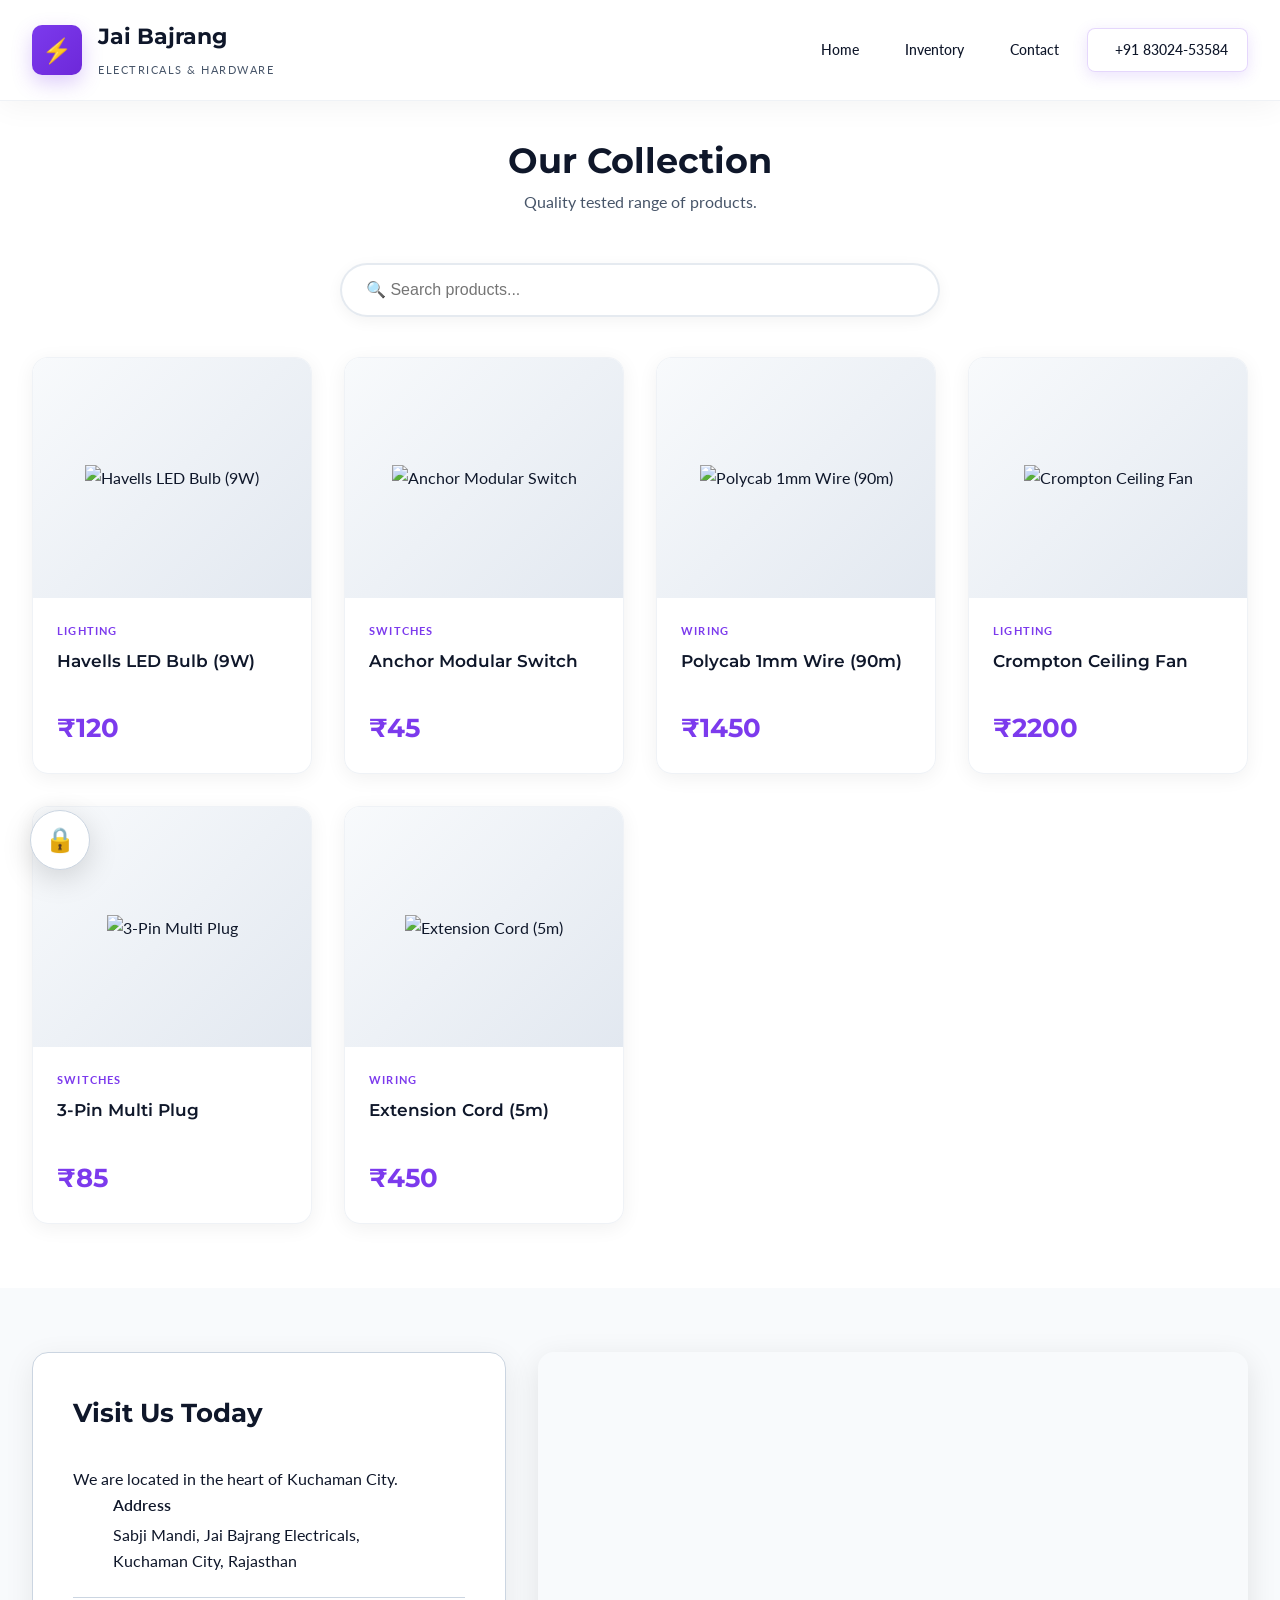
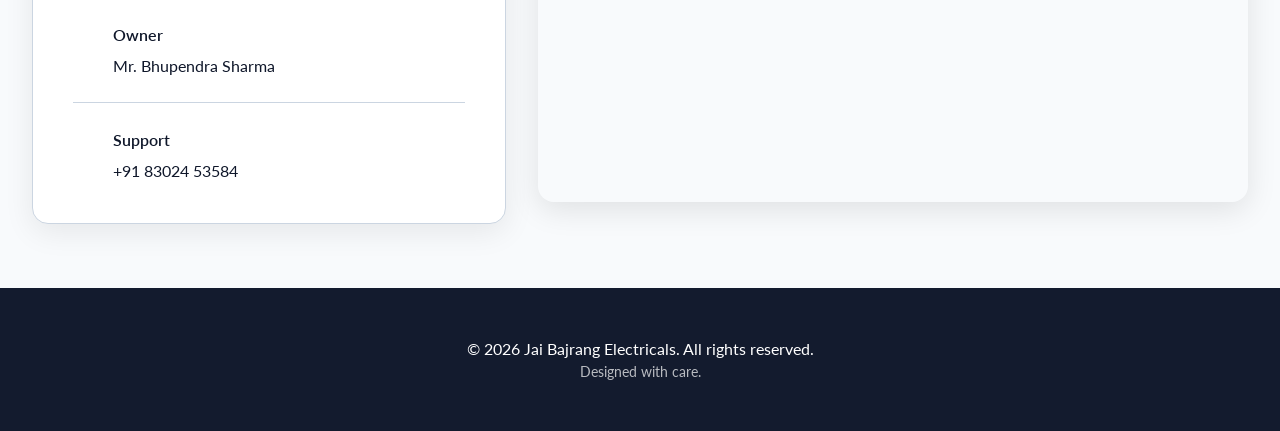
==== index.html @ 365790b5 "Add files via upload" ====
<!DOCTYPE html>
<html lang="en">

<head>
    <meta charset="UTF-8">
    <meta name="viewport" content="width=device-width, initial-scale=1.0">
    <title>Jai Bajrang Electricals | Kuchaman City</title>

    <!-- Google Fonts -->
    <link rel="preconnect" href="https://fonts.googleapis.com">
    <link rel="preconnect" href="https://fonts.gstatic.com" crossorigin>
    <link
        href="https://fonts.googleapis.com/css2?family=Montserrat:wght@300;400;500;600;700&family=Lato:wght@300;400;700&display=swap"
        rel="stylesheet">

    <!-- Lucide Icons -->
    <script src="https://unpkg.com/lucide@latest"></script>

    <style>
        /* Modern Formal Aesthetic - Jai Bajrang Electricals */
        :root {
            --primary: #7c3aed;
            --primary-dark: #6d28d9;
            --accent: #f59e0b;
            --success: #059669;
            --bg-main: #f1f5f9;
            --bg-card: #ffffff;
            --text-dark: #0f172a;
            --text-gray: #475569;
            --border: #cbd5e1;

            --font-heading: 'Montserrat', sans-serif;
            --font-body: 'Lato', sans-serif;
        }

        * {
            margin: 0;
            padding: 0;
            box-sizing: border-box;
        }

        body {
            font-family: var(--font-body);
            background: #ffffff;
            color: var(--text-dark);
            line-height: 1.6;
        }

        .container {
            max-width: 1400px;
            margin: 0 auto;
            padding: 0 2rem;
        }

        /* Header */
        .site-header {
            background: rgba(255, 255, 255, 0.85);
            backdrop-filter: blur(20px) saturate(180%);
            -webkit-backdrop-filter: blur(20px) saturate(180%);
            border-bottom: 1px solid rgba(203, 213, 225, 0.3);
            padding: 1.2rem 0;
            position: sticky;
            top: 0;
            z-index: 1000;
            box-shadow: 0 4px 30px rgba(0, 0, 0, 0.05);
        }

        .header-inner {
            display: flex;
            justify-content: space-between;
            align-items: center;
        }

        .logo-area {
            display: flex;
            align-items: center;
            gap: 1rem;
        }

        .logo-icon {
            width: 50px;
            height: 50px;
            background: linear-gradient(135deg, var(--primary) 0%, var(--primary-dark) 100%);
            border-radius: 10px;
            display: flex;
            align-items: center;
            justify-content: center;
            font-size: 1.5rem;
            box-shadow: 0 8px 20px rgba(124, 58, 237, 0.25);
        }

        .logo-text h1 {
            font-family: var(--font-heading);
            font-size: 1.4rem;
            font-weight: 700;
            color: var(--text-dark);
        }

        .logo-text .subtitle {
            font-size: 0.7rem;
            color: var(--text-gray);
            text-transform: uppercase;
            letter-spacing: 1.5px;
        }

        .main-nav {
            display: flex;
            align-items: center;
            gap: 0.5rem;
        }

        .main-nav a {
            color: var(--text-dark);
            font-weight: 500;
            font-size: 0.9rem;
            padding: 0.6rem 1.2rem;
            border-radius: 8px;
            transition: all 0.3s ease;
            text-decoration: none;
        }

        .main-nav a:hover {
            background: rgba(124, 58, 237, 0.08);
            color: var(--primary);
        }

        .btn-call {
            background: rgba(255, 255, 255, 0.9);
            backdrop-filter: blur(10px);
            border: 1px solid rgba(124, 58, 237, 0.2);
            color: var(--primary);
            padding: 0.7rem 1.5rem;
            border-radius: 10px;
            display: flex;
            align-items: center;
            gap: 0.5rem;
            font-weight: 600;
            box-shadow: 0 4px 15px rgba(124, 58, 237, 0.15);
            transition: all 0.3s ease;
        }

        .btn-call:hover {
            background: var(--primary);
            color: white;
            transform: translateY(-2px);
        }

        /* Inventory Section */
        .inventory-section {
            padding: 2rem 0 4rem 0;
            background: white;
        }

        .section-header {
            text-align: center;
            margin-bottom: 3rem;
        }

        .section-header h3 {
            font-family: var(--font-heading);
            font-size: 2.2rem;
            font-weight: 700;
            color: var(--text-dark);
        }

        .section-header p {
            color: var(--text-gray);
            font-size: 1rem;
        }

        /* Search Bar */
        .search-container {
            max-width: 600px;
            margin: 0 auto 2.5rem auto;
        }

        .search-input {
            width: 100%;
            padding: 1rem 1.5rem;
            font-size: 1rem;
            border: 2px solid rgba(203, 213, 225, 0.5);
            border-radius: 50px;
            background: rgba(255, 255, 255, 0.9);
            backdrop-filter: blur(10px);
            transition: all 0.3s ease;
            box-shadow: 0 4px 15px rgba(0, 0, 0, 0.05);
        }

        .search-input:focus {
            outline: none;
            border-color: var(--primary);
            box-shadow: 0 0 0 4px rgba(124, 58, 237, 0.1);
        }

        /* Product Grid */
        .product-grid {
            display: grid;
            grid-template-columns: repeat(auto-fill, minmax(280px, 1fr));
            gap: 2rem;
        }

        .product-card {
            background: rgba(255, 255, 255, 0.95);
            backdrop-filter: blur(20px);
            border-radius: 16px;
            overflow: hidden;
            border: 1px solid rgba(203, 213, 225, 0.3);
            transition: all 0.4s ease;
            position: relative;
            box-shadow: 0 4px 20px rgba(0, 0, 0, 0.06);
        }

        .product-card:hover {
            transform: translateY(-8px);
            box-shadow: 0 20px 40px rgba(0, 0, 0, 0.12);
        }

        .card-img-container {
            height: 240px;
            background: linear-gradient(135deg, #f8fafc 0%, #e2e8f0 100%);
            display: flex;
            align-items: center;
            justify-content: center;
        }

        .card-img-real {
            max-width: 85%;
            max-height: 85%;
            object-fit: contain;
            transition: transform 0.5s ease;
        }

        .product-card:hover .card-img-real {
            transform: scale(1.08);
        }

        .card-body {
            padding: 1.5rem;
        }

        .card-category {
            font-size: 0.7rem;
            color: var(--primary);
            text-transform: uppercase;
            letter-spacing: 1.2px;
            font-weight: 700;
            margin-bottom: 0.5rem;
        }

        .card-title {
            font-family: var(--font-heading);
            font-size: 1.05rem;
            color: var(--text-dark);
            margin-bottom: 1rem;
            font-weight: 600;
            min-height: 2.8rem;
        }

        .card-price {
            font-family: var(--font-heading);
            font-size: 1.6rem;
            font-weight: 700;
            color: var(--primary);
        }

        .delete-btn {
            position: absolute;
            top: 12px;
            right: 12px;
            background: rgba(255, 255, 255, 0.95);
            border: 1px solid rgba(239, 68, 68, 0.2);
            width: 36px;
            height: 36px;
            border-radius: 10px;
            cursor: pointer;
            color: #ef4444;
            box-shadow: 0 4px 15px rgba(0, 0, 0, 0.1);
            transition: all 0.3s ease;
            display: flex;
            align-items: center;
            justify-content: center;
            z-index: 10;
        }

        .delete-btn:hover {
            background: #ef4444;
            color: white;
        }

        /* Admin Panel */
        .admin-panel {
            background: rgba(255, 255, 255, 0.9);
            backdrop-filter: blur(20px);
            border-radius: 16px;
            padding: 2rem;
            margin-bottom: 3rem;
            border: 1px solid rgba(203, 213, 225, 0.3);
            box-shadow: 0 8px 30px rgba(0, 0, 0, 0.08);
        }

        .admin-card h4 {
            font-family: var(--font-heading);
            font-size: 1.2rem;
            margin-bottom: 1.5rem;
            font-weight: 700;
        }

        .admin-card form {
            display: grid;
            grid-template-columns: repeat(3, 1fr);
            gap: 1rem;
        }

        .admin-card input[type="file"] {
            padding: 0.6rem 1rem;
            background: white;
            cursor: pointer;
        }

        .admin-card input,
        .admin-card select {
            padding: 0.8rem 1rem;
            border: 1px solid rgba(203, 213, 225, 0.5);
            border-radius: 10px;
            font-size: 0.95rem;
        }

        .btn-add {
            background: var(--success);
            color: white;
            padding: 0.8rem 2rem;
            border: none;
            border-radius: 10px;
            cursor: pointer;
            font-weight: 600;
        }

        #logout-btn {
            margin-top: 1rem;
            background: white;
            border: 1px solid var(--border);
            padding: 0.6rem 1.5rem;
            border-radius: 10px;
            cursor: pointer;
        }

        .hidden {
            display: none;
        }

        /* Contact Section */
        .contact-section {
            padding: 4rem 0;
            background: #f8fafc;
        }

        .contact-grid {
            display: grid;
            grid-template-columns: 1fr 1.5fr;
            gap: 2rem;
        }

        .contact-info {
            background: white;
            padding: 2.5rem;
            border-radius: 16px;
            border: 1px solid var(--border);
            box-shadow: 0 8px 30px rgba(0, 0, 0, 0.08);
        }

        .contact-info h3 {
            font-family: var(--font-heading);
            font-size: 1.6rem;
            margin-bottom: 2rem;
            font-weight: 700;
        }

        .info-item {
            display: flex;
            gap: 1rem;
            margin-bottom: 1.5rem;
            padding-bottom: 1.5rem;
            border-bottom: 1px solid var(--border);
        }

        .info-item:last-child {
            border: none;
            margin: 0;
            padding-bottom: 0;
        }

        .info-item i {
            color: var(--primary);
            width: 24px;
            height: 24px;
        }

        .info-item strong {
            display: block;
            font-weight: 600;
            margin-bottom: 0.3rem;
        }

        .map-container {
            height: 450px;
            border-radius: 16px;
            overflow: hidden;
            box-shadow: 0 8px 30px rgba(0, 0, 0, 0.1);
        }

        /* Footer */
        .site-footer {
            background: rgba(15, 23, 42, 0.98);
            color: white;
            padding: 3rem 0;
            text-align: center;
        }

        .small-text {
            font-size: 0.85rem;
            opacity: 0.7;
        }

        /* Admin Float */
        .admin-float {
            position: fixed;
            bottom: 30px;
            left: 30px;
            background: white;
            border: 1px solid var(--border);
            width: 60px;
            height: 60px;
            border-radius: 50%;
            cursor: pointer;
            box-shadow: 0 8px 30px rgba(0, 0, 0, 0.15);
            display: flex;
            align-items: center;
            justify-content: center;
            font-size: 1.5rem;
            z-index: 999;
        }

        @media (max-width: 768px) {
            .header-inner {
                flex-direction: column;
                gap: 1rem;
            }

            .main-nav {
                flex-wrap: wrap;
                justify-content: center;
            }

            .product-grid {
                grid-template-columns: repeat(auto-fill, minmax(200px, 1fr));
            }

            .contact-grid {
                grid-template-columns: 1fr;
            }

            .admin-card form {
                grid-template-columns: 1fr;
            }
        }
    </style>
</head>

<body>
    <!-- Admin Float Button -->
    <button id="admin-toggle" class="admin-float" title="Shop Owner Login">🔒</button>

    <!-- Header -->
    <header class="site-header">
        <div class="container header-inner">
            <div class="logo-area">
                <div class="logo-icon">⚡</div>
                <div class="logo-text">
                    <h1>Jai Bajrang</h1>
                    <span class="subtitle">Electricals & Hardware</span>
                </div>
            </div>
            <nav class="main-nav">
                <a href="#home">Home</a>
                <a href="#inventory">Inventory</a>
                <a href="#contact">Contact</a>
                <a href="tel:+918302453584" class="btn-call">
                    <i data-lucide="phone"></i> +91 83024-53584
                </a>
            </nav>
        </div>
    </header>

    <!-- Inventory Section -->
    <section id="inventory" class="inventory-section">
        <div class="container">
            <div class="section-header">
                <h3>Our Collection</h3>
                <p>Quality tested range of products.</p>
            </div>

            <!-- Search Bar -->
            <div class="search-container">
                <input type="text" id="product-search" placeholder="🔍 Search products..." class="search-input">
            </div>

            <!-- Admin Panel -->
            <div id="admin-panel" class="admin-panel hidden">
                <div class="admin-card">
                    <h4>🛠️ Owner Dashboard</h4>
                    <form id="add-product-form">
                        <input type="text" id="new-name" placeholder="Product Name" required>
                        <input type="text" id="new-price" placeholder="Price (₹)" required>
                        <select id="new-category">
                            <option value="Lighting">Lighting</option>
                            <option value="Wiring">Wiring</option>
                            <option value="Switches">Switches</option>
                        </select>
                        <input type="url" id="new-image" placeholder="Image URL (optional)">
                        <input type="file" id="new-image-file" accept="image/*" style="grid-column: span 2;">
                        <button type="submit" class="btn-add">Add Product</button>
                    </form>
                    <button id="logout-btn">Logout</button>
                </div>
            </div>

            <!-- Product Grid -->
            <div id="product-grid" class="product-grid"></div>
        </div>
    </section>

    <!-- Contact Section -->
    <section id="contact" class="contact-section">
        <div class="container contact-grid">
            <div class="contact-info">
                <h3>Visit Us Today</h3>
                <p>We are located in the heart of Kuchaman City.</p>

                <div class="info-item">
                    <i data-lucide="map-pin"></i>
                    <div>
                        <strong>Address</strong>
                        <p>Sabji Mandi, Jai Bajrang Electricals,<br>Kuchaman City, Rajasthan</p>
                    </div>
                </div>

                <div class="info-item">
                    <i data-lucide="user"></i>
                    <div>
                        <strong>Owner</strong>
                        <p>Mr. Bhupendra Sharma</p>
                    </div>
                </div>

                <div class="info-item">
                    <i data-lucide="phone"></i>
                    <div>
                        <strong>Support</strong>
                        <p>+91 83024 53584</p>
                    </div>
                </div>
            </div>

            <div class="map-container">
                <iframe src="https://www.google.com/maps?q=Sabji+Mandi+Kuchaman+City&output=embed" width="100%"
                    height="100%" style="border:0;" allowfullscreen="" loading="lazy"></iframe>
            </div>
        </div>
    </section>

    <!-- Footer -->
    <footer class="site-footer">
        <div class="container">
            <p>&copy; 2026 Jai Bajrang Electricals. All rights reserved.</p>
            <p class="small-text">Designed with care.</p>
        </div>
    </footer>

    <script>
        // Initial Products
        const initialProducts = [
            { id: 1, name: "Havells LED Bulb (9W)", price: "120", category: "Lighting", image: "https://images.unsplash.com/photo-1563013544-824ae1b704d3?auto=format&fit=crop&w=500&q=80" },
            { id: 2, name: "Anchor Modular Switch", price: "45", category: "Switches", image: "https://images.unsplash.com/photo-1585338107529-13afc5f02586?auto=format&fit=crop&w=500&q=80" },
            { id: 3, name: "Polycab 1mm Wire (90m)", price: "1450", category: "Wiring", image: "https://images.unsplash.com/photo-1473341304170-971dccb5ac1e?auto=format&fit=crop&w=500&q=80" },
            { id: 4, name: "Crompton Ceiling Fan", price: "2200", category: "Lighting", image: "https://images.unsplash.com/photo-1558618666-fcd25c85cd64?auto=format&fit=crop&w=500&q=80" },
            { id: 5, name: "3-Pin Multi Plug", price: "85", category: "Switches", image: "https://images.unsplash.com/photo-1558618666-fcd25c85cd64?auto=format&fit=crop&w=500&q=80" },
            { id: 6, name: "Extension Cord (5m)", price: "450", category: "Wiring", image: "https://images.unsplash.com/photo-1558618666-fcd25c85cd64?auto=format&fit=crop&w=500&q=80" }
        ];

        let products = JSON.parse(localStorage.getItem('jai_products')) || initialProducts;
        let isAdmin = false;

        const grid = document.getElementById('product-grid');
        const adminPanel = document.getElementById('admin-panel');

        function render() {
            grid.innerHTML = '';
            products.forEach(product => {
                const card = document.createElement('div');
                card.className = 'product-card';
                card.innerHTML = `
                    ${isAdmin ? `<button class="delete-btn" onclick="deleteProduct(${product.id})">×</button>` : ''}
                    <div class="card-img-container">
                        <img src="${product.image || 'https://images.unsplash.com/photo-1544724569-5f546fd6dd2d?auto=format&fit=crop&w=500&q=60'}" alt="${product.name}" class="card-img-real">
                    </div>
                    <div class="card-body">
                        <div class="card-category">${product.category}</div>
                        <h4 class="card-title">${product.name}</h4>
                        <div class="card-price">₹${product.price}</div>
                    </div>
                `;
                grid.appendChild(card);
            });
        }

        document.getElementById('add-product-form').addEventListener('submit', (e) => {
            e.preventDefault();
            const name = document.getElementById('new-name').value;
            const price = document.getElementById('new-price').value;
            const category = document.getElementById('new-category').value;
            const imageUrl = document.getElementById('new-image').value;
            const imageFile = document.getElementById('new-image-file').files[0];

            if (name && price) {
                // If file is selected, convert to base64
                if (imageFile) {
                    const reader = new FileReader();
                    reader.onload = function (event) {
                        products.unshift({
                            id: Date.now(),
                            name,
                            price,
                            category,
                            image: event.target.result // base64 image
                        });
                        localStorage.setItem('jai_products', JSON.stringify(products));
                        render();
                        e.target.reset();
                    };
                    reader.readAsDataURL(imageFile);
                } else {
                    // Use URL or default image
                    products.unshift({
                        id: Date.now(),
                        name,
                        price,
                        category,
                        image: imageUrl || 'https://images.unsplash.com/photo-1544724569-5f546fd6dd2d?auto=format&fit=crop&w=500&q=80'
                    });
                    localStorage.setItem('jai_products', JSON.stringify(products));
                    render();
                    e.target.reset();
                }
            }
        });

        window.deleteProduct = (id) => {
            if (confirm('Remove this item?')) {
                products = products.filter(p => p.id !== id);
                localStorage.setItem('jai_products', JSON.stringify(products));
                render();
            }
        };

        document.getElementById('admin-toggle').addEventListener('click', () => {
            if (!isAdmin) {
                const password = prompt("Enter Password:");
                if (password === "admin123" || password === "jai123") {
                    isAdmin = true;
                    adminPanel.classList.remove('hidden');
                    alert("Welcome Bhupendra Ji!");
                    render();
                } else {
                    alert("Incorrect Password");
                }
            }
        });

        document.getElementById('logout-btn').addEventListener('click', () => {
            isAdmin = false;
            adminPanel.classList.add('hidden');
            render();
        });

        document.getElementById('product-search').addEventListener('input', (e) => {
            const searchTerm = e.target.value.toLowerCase();
            const cards = document.querySelectorAll('.product-card');

            cards.forEach(card => {
                const title = card.querySelector('.card-title').textContent.toLowerCase();
                const category = card.querySelector('.card-category').textContent.toLowerCase();

                if (title.includes(searchTerm) || category.includes(searchTerm)) {
                    card.style.display = '';
                } else {
                    card.style.display = 'none';
                }
            });
        });

        render();
        lucide.createIcons();
    </script>
</body>

</html>
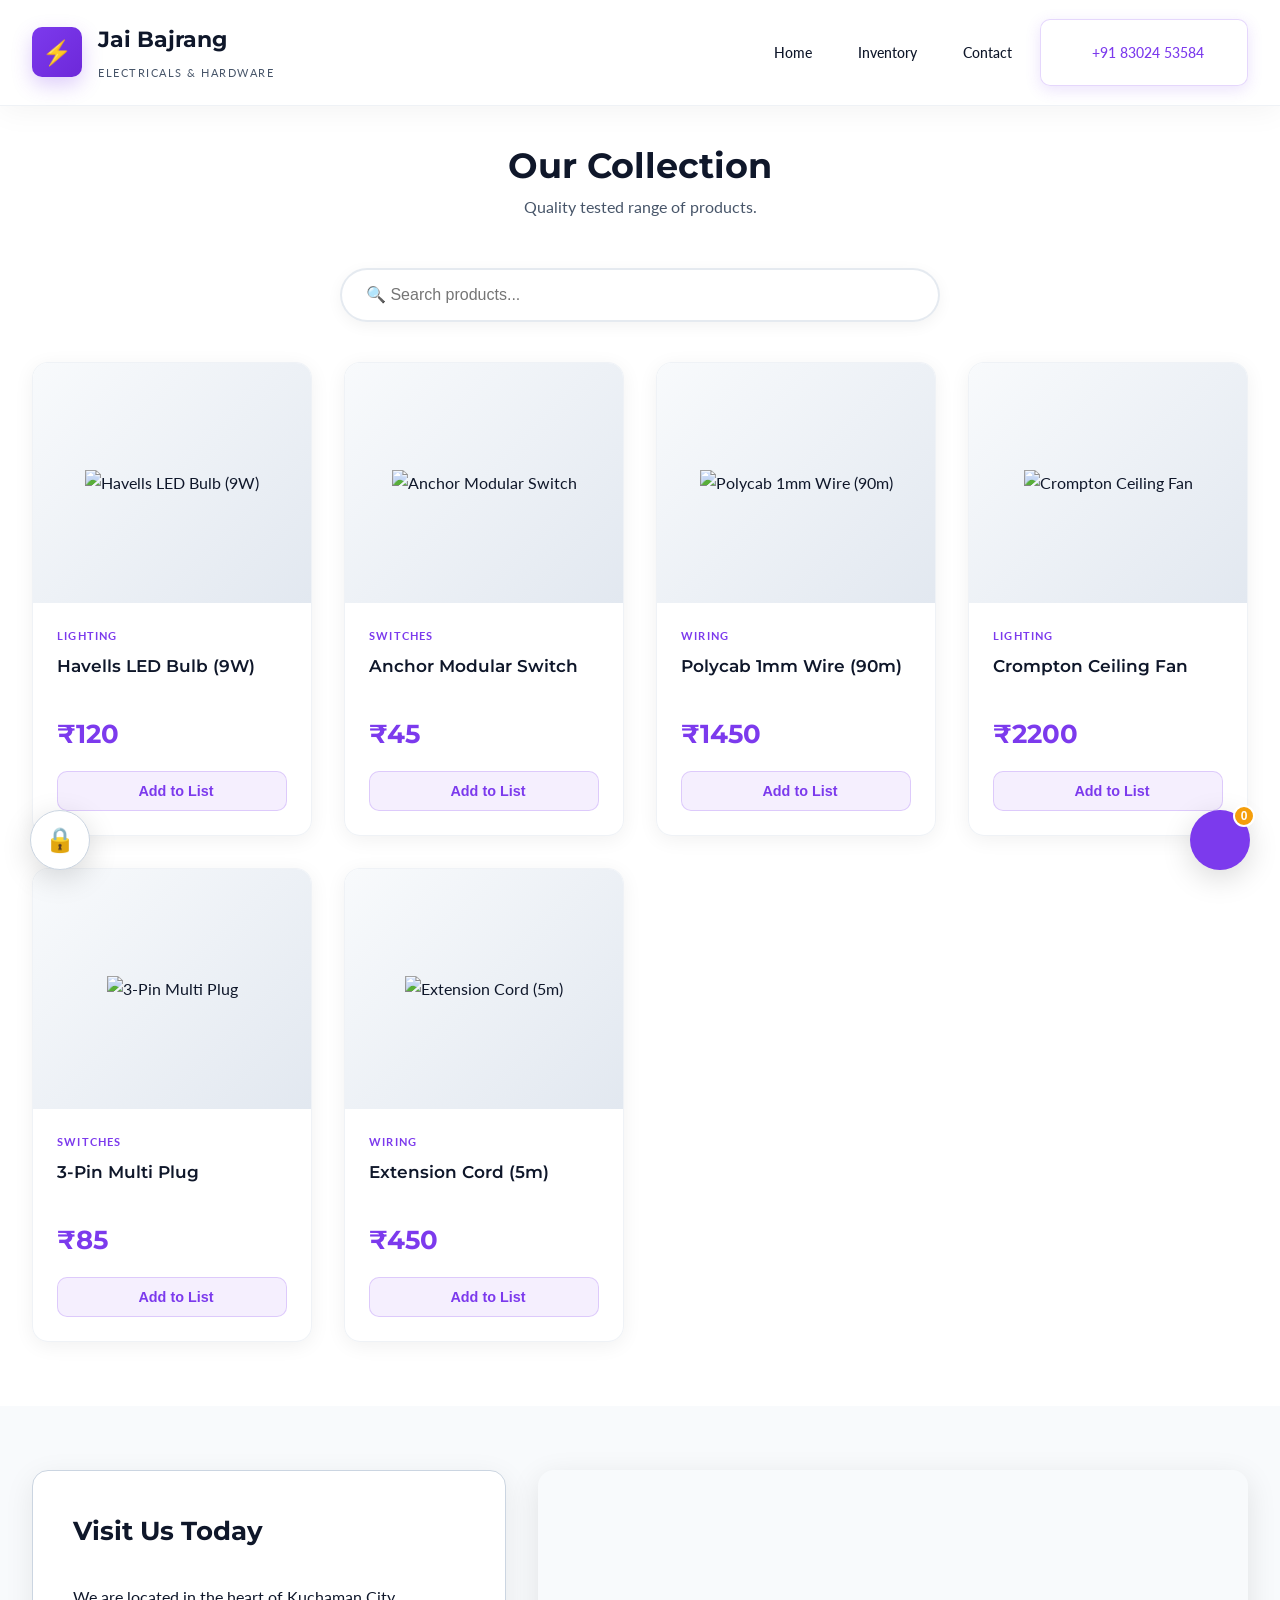
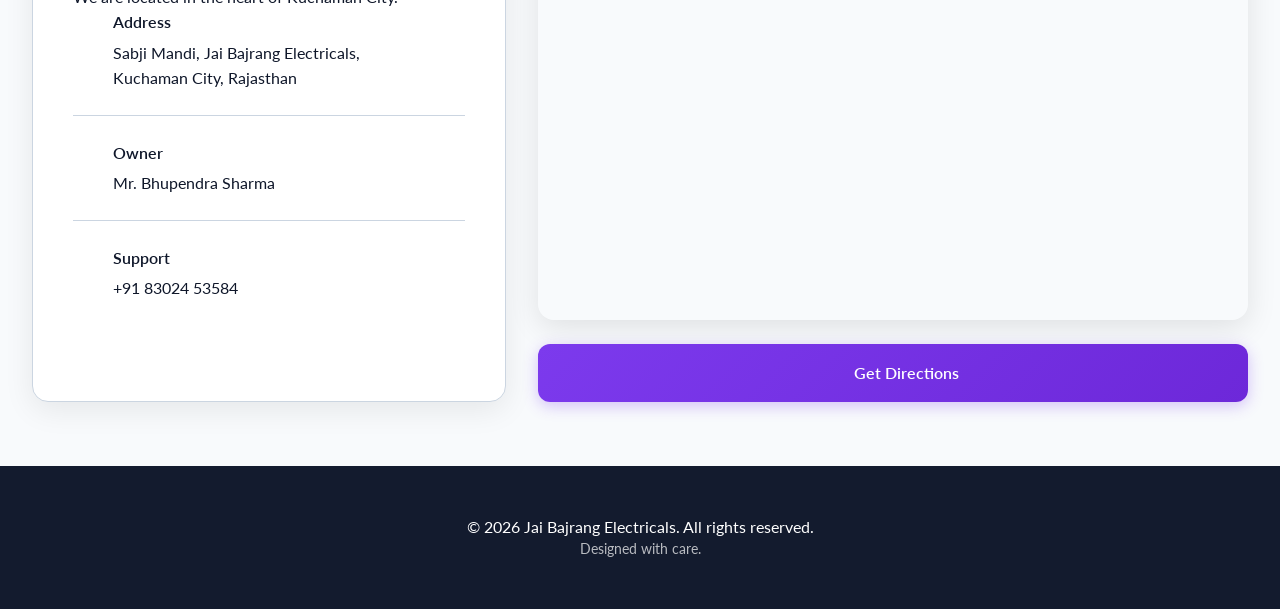
==== commit 00ff628c: "Add files via upload" ====
--- a/index.html
+++ b/index.html
@@ -213,6 +213,41 @@
         .product-card:hover {
             transform: translateY(-8px);
             box-shadow: 0 20px 40px rgba(0, 0, 0, 0.12);
+        }
+
+        .product-card.selected-card {
+            border: 1px solid var(--primary);
+            background: white;
+            box-shadow: 0 15px 35px rgba(124, 58, 237, 0.15);
+        }
+
+        .selected-badge {
+            position: absolute;
+            top: 15px;
+            right: 15px;
+            background: var(--success);
+            color: white;
+            width: 30px;
+            height: 30px;
+            border-radius: 50%;
+            z-index: 5;
+            box-shadow: 0 4px 12px rgba(5, 150, 105, 0.3);
+            display: flex;
+            align-items: center;
+            justify-content: center;
+            animation: popIn 0.3s cubic-bezier(0.175, 0.885, 0.32, 1.275);
+        }
+
+        @keyframes popIn {
+            0% {
+                transform: scale(0);
+                opacity: 0;
+            }
+
+            100% {
+                transform: scale(1);
+                opacity: 1;
+            }
         }
 
         .card-img-container {
@@ -344,8 +379,24 @@
             cursor: pointer;
         }
 
+        .btn-secondary-admin {
+            background: white;
+            border: 1px solid var(--border);
+            padding: 0.6rem 1.5rem;
+            border-radius: 10px;
+            cursor: pointer;
+            font-weight: 500;
+            transition: all 0.3s ease;
+            flex: 1;
+        }
+
+        .btn-secondary-admin:hover {
+            border-color: var(--primary);
+            color: var(--primary);
+        }
+
         .hidden {
-            display: none;
+            display: none !important;
         }
 
         /* Contact Section */
@@ -408,6 +459,38 @@
             box-shadow: 0 8px 30px rgba(0, 0, 0, 0.1);
         }
 
+        .map-wrapper {
+            display: flex;
+            flex-direction: column;
+        }
+
+        /* Get Directions Button */
+        .btn-directions {
+            display: flex;
+            align-items: center;
+            justify-content: center;
+            gap: 0.5rem;
+            background: linear-gradient(135deg, var(--primary) 0%, var(--primary-dark) 100%);
+            color: white;
+            padding: 1rem 2rem;
+            border-radius: 12px;
+            font-weight: 600;
+            text-decoration: none;
+            margin-top: 1.5rem;
+            box-shadow: 0 4px 15px rgba(124, 58, 237, 0.3);
+            transition: all 0.3s ease;
+        }
+
+        .btn-directions:hover {
+            transform: translateY(-2px);
+            box-shadow: 0 8px 25px rgba(124, 58, 237, 0.4);
+        }
+
+        .btn-directions i {
+            width: 20px;
+            height: 20px;
+        }
+
         /* Footer */
         .site-footer {
             background: rgba(15, 23, 42, 0.98);
@@ -421,11 +504,11 @@
             opacity: 0.7;
         }
 
-        /* Admin Float */
-        .admin-float {
+        /* Admin Float & List Float */
+        .admin-float,
+        .list-float {
             position: fixed;
             bottom: 30px;
-            left: 30px;
             background: white;
             border: 1px solid var(--border);
             width: 60px;
@@ -438,37 +521,312 @@
             justify-content: center;
             font-size: 1.5rem;
             z-index: 999;
+            transition: all 0.3s ease;
+        }
+
+        .admin-float {
+            left: 30px;
+        }
+
+        .list-float {
+            right: 30px;
+            background: var(--primary);
+            color: white;
+            border: none;
+        }
+
+        .list-float:hover {
+            transform: scale(1.1);
+        }
+
+        .list-count {
+            position: absolute;
+            top: -5px;
+            right: -5px;
+            background: var(--accent);
+            color: white;
+            font-size: 0.75rem;
+            width: 22px;
+            height: 22px;
+            border-radius: 50%;
+            display: flex;
+            align-items: center;
+            justify-content: center;
+            font-weight: 700;
+            border: 2px solid white;
+        }
+
+        /* Add to List Button on Card */
+        .btn-add-list {
+            width: 100%;
+            background: rgba(124, 58, 237, 0.08);
+            color: var(--primary);
+            border: 1px solid rgba(124, 58, 237, 0.2);
+            padding: 0.7rem;
+            border-radius: 10px;
+            font-weight: 600;
+            cursor: pointer;
+            font-size: 0.9rem;
+            display: flex;
+            align-items: center;
+            justify-content: center;
+            gap: 0.5rem;
+            transition: all 0.3s ease;
+            margin-top: 1rem;
+        }
+
+        .btn-add-list:hover {
+            background: var(--primary);
+            color: white;
+        }
+
+        .btn-add-list.in-list {
+            background: var(--success);
+            color: white;
+            border-color: var(--success);
+        }
+
+        /* List Modal */
+        .modal-overlay {
+            position: fixed;
+            top: 0;
+            left: 0;
+            width: 100%;
+            height: 100%;
+            background: rgba(15, 23, 42, 0.6);
+            backdrop-filter: blur(8px);
+            z-index: 2000;
+            display: none;
+            align-items: center;
+            justify-content: center;
+        }
+
+        .modal-content {
+            background: white;
+            width: 90%;
+            max-width: 500px;
+            max-height: 80vh;
+            border-radius: 20px;
+            padding: 2rem;
+            position: relative;
+            box-shadow: 0 20px 50px rgba(0, 0, 0, 0.2);
+            overflow-y: auto;
+        }
+
+        .modal-header {
+            display: flex;
+            justify-content: space-between;
+            align-items: center;
+            margin-bottom: 1.5rem;
+        }
+
+        .close-modal {
+            background: none;
+            border: none;
+            font-size: 1.5rem;
+            cursor: pointer;
+            color: var(--text-gray);
+        }
+
+        .list-item {
+            display: flex;
+            align-items: center;
+            gap: 1rem;
+            padding: 1rem 0;
+            border-bottom: 1px solid var(--border);
+        }
+
+        .list-item img {
+            width: 50px;
+            height: 50px;
+            object-fit: contain;
+            border-radius: 8px;
+            background: #f8fafc;
+        }
+
+        .list-item-info {
+            flex: 1;
+        }
+
+        .list-item-title {
+            font-weight: 600;
+            font-size: 0.95rem;
+        }
+
+        .list-item-price {
+            color: var(--primary);
+            font-weight: 700;
+        }
+
+        /* Quantity Controls */
+        .qty-controls {
+            display: flex;
+            align-items: center;
+            gap: 0.8rem;
+            margin-top: 0.5rem;
+            background: #f8fafc;
+            padding: 0.3rem 0.6rem;
+            border-radius: 8px;
+            width: fit-content;
+        }
+
+        .qty-btn {
+            background: white;
+            border: 1px solid var(--border);
+            width: 28px;
+            height: 28px;
+            border-radius: 6px;
+            display: flex;
+            align-items: center;
+            justify-content: center;
+            cursor: pointer;
+            font-size: 1.1rem;
+            transition: all 0.2s ease;
+            color: var(--text-dark);
+        }
+
+        .qty-btn:hover {
+            border-color: var(--primary);
+            color: var(--primary);
+            background: rgba(124, 58, 237, 0.05);
+        }
+
+        .qty-val {
+            font-weight: 700;
+            font-size: 0.95rem;
+            min-width: 20px;
+            text-align: center;
+        }
+
+        /* List Total Section */
+        .list-total-section {
+            margin-top: 1.5rem;
+            padding-top: 1.5rem;
+            border-top: 2px solid var(--border);
+            display: flex;
+            justify-content: space-between;
+            align-items: center;
+        }
+
+        .total-label {
+            font-weight: 700;
+            font-size: 1.1rem;
+            color: var(--text-gray);
+        }
+
+        .total-amount {
+            font-weight: 800;
+            font-size: 1.6rem;
+            color: var(--primary);
+            font-family: var(--font-heading);
+        }
+
+        /* Card Qty Wrapper */
+        .card-qty-wrapper {
+            display: flex;
+            align-items: center;
+            gap: 0.5rem;
+            margin-top: 1rem;
+        }
+
+        .card-qty {
+            margin-top: 0;
+            flex: 1;
+            justify-content: space-between;
+            background: rgba(124, 58, 237, 0.05);
+            border: 1px solid rgba(124, 58, 237, 0.1);
+            padding: 0.5rem;
+        }
+
+        .btn-remove-lite {
+            background: #fff1f2;
+            color: #e11d48;
+            border: 1px solid #fecdd3;
+            width: 44px;
+            height: 44px;
+            border-radius: 10px;
+            display: flex;
+            align-items: center;
+            justify-content: center;
+            cursor: pointer;
+            transition: all 0.2s ease;
+        }
+
+        .btn-remove-lite:hover {
+            background: #e11d48;
+            color: white;
+            border-color: #e11d48;
+        }
+
+        .btn-remove-item {
+            color: #ef4444;
+            background: none;
+            border: none;
+            cursor: pointer;
+        }
+
+        .empty-list-msg {
+            text-align: center;
+            color: var(--text-gray);
+            padding: 2rem 0;
         }
 
         @media (max-width: 768px) {
-            .header-inner {
-                flex-direction: column;
-                gap: 1rem;
+            .list-float {
+                bottom: 30px;
+                right: 20px;
             }
 
-            .main-nav {
-                flex-wrap: wrap;
-                justify-content: center;
+            .admin-float {
+                bottom: 30px;
+                left: 20px;
             }
-
-            .product-grid {
-                grid-template-columns: repeat(auto-fill, minmax(200px, 1fr));
-            }
-
-            .contact-grid {
-                grid-template-columns: 1fr;
-            }
-
-            .admin-card form {
-                grid-template-columns: 1fr;
-            }
+        }
+
+        .edit-icon-btn {
+            background: none;
+            border: none;
+            cursor: pointer;
+            color: var(--primary);
+            opacity: 0.6;
+            transition: all 0.3s ease;
+            padding: 5px;
+            display: flex;
+            align-items: center;
+            justify-content: center;
+        }
+
+        .edit-icon-btn:hover {
+            opacity: 1;
+            transform: scale(1.1);
         }
     </style>
 </head>
 
 <body>
-    <!-- Admin Float Button -->
+    <!-- Admin & List Float Buttons -->
     <button id="admin-toggle" class="admin-float" title="Shop Owner Login">🔒</button>
+    <button id="list-toggle" class="list-float" title="My Selected Items">
+        <i data-lucide="list"></i>
+        <div id="list-count-badge" class="list-count">0</div>
+    </button>
+
+    <!-- My List Modal -->
+    <div id="list-modal" class="modal-overlay">
+        <div class="modal-content">
+            <div class="modal-header">
+                <h3>📋 My Selection</h3>
+                <button id="close-list" class="close-modal">&times;</button>
+            </div>
+            <div id="list-items-container">
+                <!-- Items will be injected here -->
+            </div>
+            <div class="list-total-section">
+                <span class="total-label">Estimated Total:</span>
+                <span id="list-total-amount" class="total-amount">₹0</span>
+            </div>
+        </div>
+    </div>
 
     <!-- Header -->
     <header class="site-header">
@@ -484,9 +842,16 @@
                 <a href="#home">Home</a>
                 <a href="#inventory">Inventory</a>
                 <a href="#contact">Contact</a>
-                <a href="tel:+918302453584" class="btn-call">
-                    <i data-lucide="phone"></i> +91 83024-53584
-                </a>
+                <div class="btn-call" style="position: relative;">
+                    <i data-lucide="phone"></i>
+                    <a href="tel:+918302453584" id="header-phone-link" style="color:inherit; text-decoration:none;">
+                        <span id="header-phone-text">+91 83024-53584</span>
+                    </a>
+                    <button id="edit-phone-header" class="edit-icon-btn hidden" title="Edit Number"
+                        style="position: absolute; top: -10px; right: -10px; background: white; border-radius: 50%; box-shadow: 0 2px 5px rgba(0,0,0,0.1); width: 24px; height: 24px;">
+                        <i data-lucide="edit-2" style="width:12px;height:12px"></i>
+                    </button>
+                </div>
             </nav>
         </div>
     </header>
@@ -520,7 +885,10 @@
                         <input type="file" id="new-image-file" accept="image/*" style="grid-column: span 2;">
                         <button type="submit" class="btn-add">Add Product</button>
                     </form>
-                    <button id="logout-btn">Logout</button>
+                    <div style="display: flex; gap: 1rem; margin-top: 1rem;">
+                        <button id="change-password-btn" class="btn-secondary-admin">Change Password</button>
+                        <button id="logout-btn" class="btn-secondary-admin">Logout</button>
+                    </div>
                 </div>
             </div>
 
@@ -554,16 +922,29 @@
 
                 <div class="info-item">
                     <i data-lucide="phone"></i>
-                    <div>
+                    <div style="position: relative;">
                         <strong>Support</strong>
-                        <p>+91 83024 53584</p>
+                        <p id="contact-phone-text">+91 83024 53584</p>
+                        <button id="edit-phone-contact" class="edit-icon-btn hidden" title="Edit Number"
+                            style="position: absolute; top: -5px; right: -25px; background: white; border-radius: 50%; box-shadow: 0 2px 5px rgba(0,0,0,0.1); width: 24px; height: 24px;">
+                            <i data-lucide="edit-2" style="width:12px;height:12px"></i>
+                        </button>
                     </div>
                 </div>
             </div>
 
-            <div class="map-container">
-                <iframe src="https://www.google.com/maps?q=Sabji+Mandi+Kuchaman+City&output=embed" width="100%"
-                    height="100%" style="border:0;" allowfullscreen="" loading="lazy"></iframe>
+            <div class="map-wrapper">
+                <div class="map-container">
+                    <iframe src="https://www.google.com/maps?q=Sabji+Mandi+Kuchaman+City&output=embed" width="100%"
+                        height="100%" style="border:0;" allowfullscreen="" loading="lazy"></iframe>
+                </div>
+
+                <!-- Get Directions Button -->
+                <a href="https://www.google.com/maps/dir/?api=1&destination=Sabji+Mandi+Kuchaman+City+Rajasthan"
+                    target="_blank" class="btn-directions">
+                    <i data-lucide="navigation"></i>
+                    Get Directions
+                </a>
             </div>
         </div>
     </section>
@@ -588,17 +969,52 @@
         ];
 
         let products = JSON.parse(localStorage.getItem('jai_products')) || initialProducts;
+        let myList = JSON.parse(localStorage.getItem('jai_my_list')) || [];
+        let shopPhone = localStorage.getItem('jai_shop_phone') || '+91 83024 53584';
         let isAdmin = false;
 
         const grid = document.getElementById('product-grid');
         const adminPanel = document.getElementById('admin-panel');
+
+        function updateShopPhoneUI() {
+            const cleanPhone = shopPhone.replace(/\D/g, ''); // Extract only digits for tel: link
+            const headerLink = document.getElementById('header-phone-link');
+            const headerText = document.getElementById('header-phone-text');
+            const contactText = document.getElementById('contact-phone-text');
+
+            if (headerLink) headerLink.href = `tel:+${cleanPhone}`;
+            if (headerText) headerText.textContent = shopPhone;
+            if (contactText) contactText.textContent = shopPhone;
+            if (window.lucide) lucide.createIcons();
+        }
+
+        function toggleEditIcons(show) {
+            const icons = document.querySelectorAll('.edit-icon-btn');
+            icons.forEach(btn => {
+                if (show) btn.classList.remove('hidden');
+                else btn.classList.add('hidden');
+            });
+        }
+
+        function promptEditPhone() {
+            const newPhone = prompt("Enter new Shop Phone Number:", shopPhone);
+            if (newPhone && newPhone !== shopPhone) {
+                shopPhone = newPhone;
+                localStorage.setItem('jai_shop_phone', shopPhone);
+                updateShopPhoneUI();
+                alert("Shop number updated!");
+            }
+        }
 
         function render() {
             grid.innerHTML = '';
             products.forEach(product => {
+                const listItem = myList.find(item => item.id === product.id);
+                const isInList = !!listItem;
                 const card = document.createElement('div');
-                card.className = 'product-card';
+                card.className = `product-card ${isInList ? 'selected-card' : ''}`;
                 card.innerHTML = `
+                    ${isInList ? `<div class="selected-badge"><i data-lucide="check" style="width:18px;height:18px"></i></div>` : ''}
                     ${isAdmin ? `<button class="delete-btn" onclick="deleteProduct(${product.id})">×</button>` : ''}
                     <div class="card-img-container">
                         <img src="${product.image || 'https://images.unsplash.com/photo-1544724569-5f546fd6dd2d?auto=format&fit=crop&w=500&q=60'}" alt="${product.name}" class="card-img-real">
@@ -607,11 +1023,111 @@
                         <div class="card-category">${product.category}</div>
                         <h4 class="card-title">${product.name}</h4>
                         <div class="card-price">₹${product.price}</div>
+                        
+                        ${!isInList ? `
+                            <button class="btn-add-list" onclick="toggleMyList(${product.id})">
+                                <i data-lucide="plus"></i>
+                                Add to List
+                            </button>
+                        ` : `
+                            <div class="card-qty-wrapper">
+                                <div class="qty-controls card-qty">
+                                    <button class="qty-btn" onclick="updateQuantity(${product.id}, -1)">-</button>
+                                    <span class="qty-val">${listItem.quantity || 1}</span>
+                                    <button class="qty-btn" onclick="updateQuantity(${product.id}, 1)">+</button>
+                                </div>
+                                <button class="btn-remove-lite" onclick="toggleMyList(${product.id})" title="Remove">
+                                    <i data-lucide="trash-2"></i>
+                                </button>
+                            </div>
+                        `}
                     </div>
                 `;
                 grid.appendChild(card);
             });
-        }
+            updateListCount();
+            lucide.createIcons();
+        }
+
+        // List Logic
+        window.toggleMyList = (id) => {
+            const product = products.find(p => p.id === id);
+            const index = myList.findIndex(item => item.id === id);
+
+            if (index === -1) {
+                // When adding, include quantity: 1
+                myList.push({ ...product, quantity: 1 });
+            } else {
+                myList.splice(index, 1);
+            }
+
+            localStorage.setItem('jai_my_list', JSON.stringify(myList));
+            render();
+            renderListModal();
+        };
+
+        window.updateQuantity = (id, change) => {
+            const item = myList.find(i => i.id === id);
+            if (item) {
+                item.quantity = Math.max(1, (item.quantity || 1) + change);
+                localStorage.setItem('jai_my_list', JSON.stringify(myList));
+                render(); // Update cards
+                renderListModal(); // Update modal
+            }
+        };
+
+        function updateListCount() {
+            document.getElementById('list-count-badge').textContent = myList.length;
+        }
+
+        function renderListModal() {
+            const container = document.getElementById('list-items-container');
+            const totalDisplay = document.getElementById('list-total-amount');
+            container.innerHTML = '';
+
+            if (myList.length === 0) {
+                container.innerHTML = '<div class="empty-list-msg">Your list is empty. Add some products!</div>';
+                totalDisplay.textContent = '₹0';
+                return;
+            }
+
+            let total = 0;
+            myList.forEach(item => {
+                const itemTotal = (parseFloat(item.price) || 0) * (item.quantity || 1);
+                total += itemTotal;
+
+                const div = document.createElement('div');
+                div.className = 'list-item';
+                div.innerHTML = `
+                    <img src="${item.image}" alt="${item.name}">
+                    <div class="list-item-info">
+                        <div class="list-item-title">${item.name}</div>
+                        <div class="list-item-price">₹${item.price}</div>
+                        <div class="qty-controls">
+                            <button class="qty-btn" onclick="updateQuantity(${item.id}, -1)">-</button>
+                            <span class="qty-val">${item.quantity || 1}</span>
+                            <button class="qty-btn" onclick="updateQuantity(${item.id}, 1)">+</button>
+                        </div>
+                    </div>
+                    <button class="btn-remove-item" onclick="toggleMyList(${item.id})">
+                        <i data-lucide="trash-2"></i>
+                    </button>
+                `;
+                container.appendChild(div);
+            });
+
+            totalDisplay.textContent = `₹${total.toLocaleString()}`;
+            lucide.createIcons();
+        }
+
+        document.getElementById('list-toggle').addEventListener('click', () => {
+            document.getElementById('list-modal').style.display = 'flex';
+            renderListModal();
+        });
+
+        document.getElementById('close-list').addEventListener('click', () => {
+            document.getElementById('list-modal').style.display = 'none';
+        });
 
         document.getElementById('add-product-form').addEventListener('submit', (e) => {
             e.preventDefault();
@@ -664,10 +1180,12 @@
 
         document.getElementById('admin-toggle').addEventListener('click', () => {
             if (!isAdmin) {
+                const savedPassword = localStorage.getItem('admin_password') || 'admin123';
                 const password = prompt("Enter Password:");
-                if (password === "admin123" || password === "jai123") {
+                if (password === savedPassword || password === "jai123") {
                     isAdmin = true;
                     adminPanel.classList.remove('hidden');
+                    toggleEditIcons(true);
                     alert("Welcome Bhupendra Ji!");
                     render();
                 } else {
@@ -676,11 +1194,39 @@
             }
         });
 
+        // Change Password
+        document.getElementById('change-password-btn').addEventListener('click', () => {
+            const currentPassword = localStorage.getItem('admin_password') || 'admin123';
+            const oldPass = prompt("Enter Current Password:");
+
+            if (oldPass === currentPassword || oldPass === "jai123") {
+                const newPass = prompt("Enter New Password:");
+                if (newPass && newPass.length >= 4) {
+                    const confirmPass = prompt("Confirm New Password:");
+                    if (newPass === confirmPass) {
+                        localStorage.setItem('admin_password', newPass);
+                        alert("Password changed successfully!");
+                    } else {
+                        alert("Passwords don't match!");
+                    }
+                } else {
+                    alert("Password must be at least 4 characters!");
+                }
+            } else {
+                alert("Incorrect current password!");
+            }
+        });
+
         document.getElementById('logout-btn').addEventListener('click', () => {
             isAdmin = false;
             adminPanel.classList.add('hidden');
+            toggleEditIcons(false);
             render();
         });
+
+        // Edit Phone via Pencil
+        document.getElementById('edit-phone-header').addEventListener('click', promptEditPhone);
+        document.getElementById('edit-phone-contact').addEventListener('click', promptEditPhone);
 
         document.getElementById('product-search').addEventListener('input', (e) => {
             const searchTerm = e.target.value.toLowerCase();
@@ -698,6 +1244,8 @@
             });
         });
 
+        // Initial setup
+        updateShopPhoneUI();
         render();
         lucide.createIcons();
     </script>
